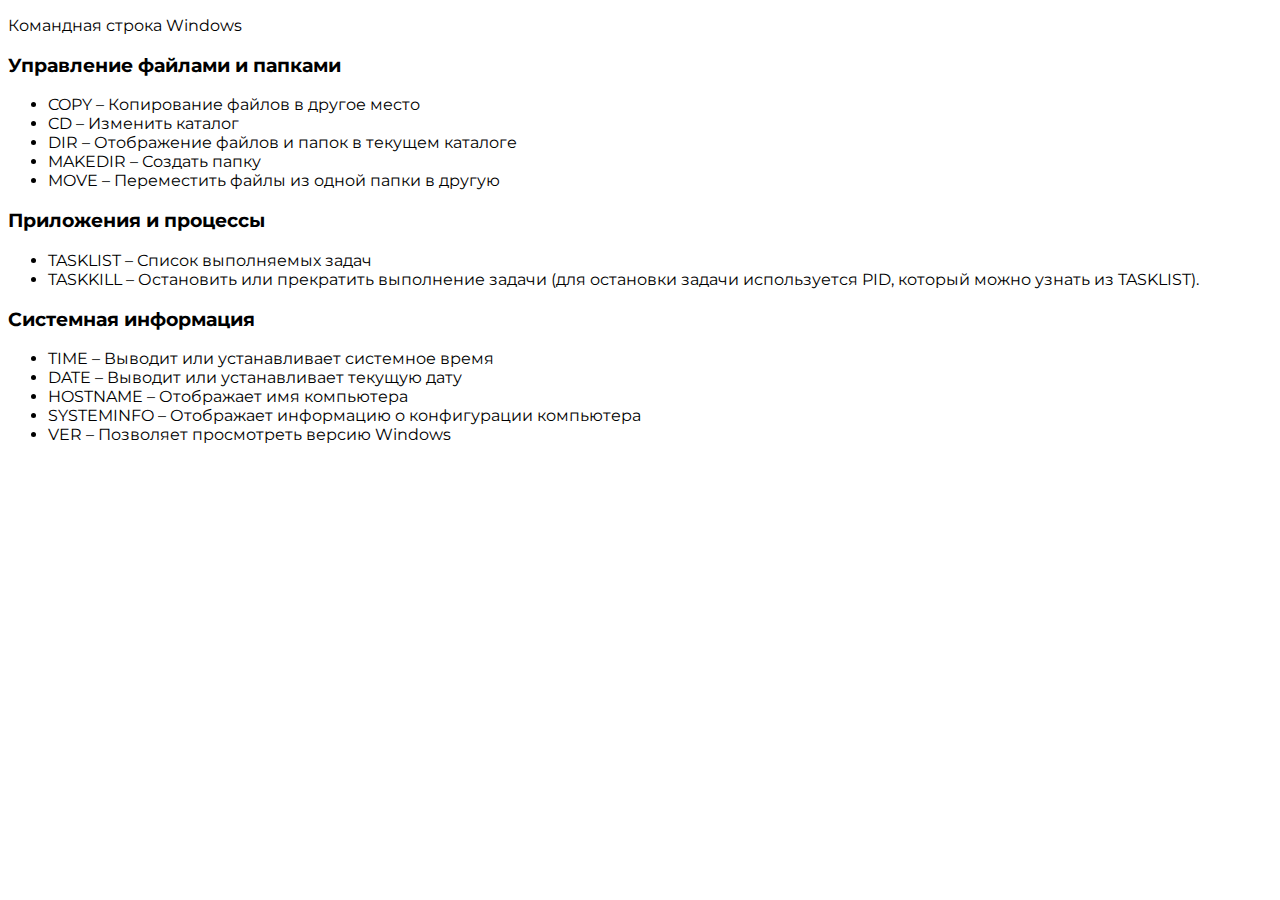
==== html/cmd.html @ dd722b7d "2 commit" ====
<!DOCTYPE html>
<html>
   <head>
      <title>Windows</title>
      <link rel="stylesheet" type="text/css" href="../css/style.css">
      <link rel="stylesheet" type="text/css" href="../css/font-awesome.css">
      <link rel="shortcut icon" href="https://my.sky.pro/assets/skypro/favicon-32x32.png" type="image/x-icon">
      <link href="https://fonts.googleapis.com/css?family=Montserrat:700" rel="stylesheet">
      <meta charset="utf-8">
      <meta name="viewport" content="width=device-width, initial-scale=1">
   </head>
   <body>
      <!--Card-->
      <div class="card animated fadeIn">
         <p class="subtitle">Командная строка Windows</p>
         <h3 id="rt-0"> Управление файлами и папками</h3>
         <ul>
            <li>COPY – Копирование файлов в другое место</li>
            <li>CD – Изменить каталог</li>
            <li>DIR – Отображение файлов и папок в текущем каталоге</li>
            <li>MAKEDIR – Создать папку</li>
            <li>MOVE – Переместить файлы из одной папки в другую</li>
         </ul>
         <h3 id="rt-1">Приложения и процессы</h3>
         <ul>
            <li>TASKLIST – Список выполняемых задач</li>
            <li>TASKKILL – Остановить или прекратить выполнение задачи (для остановки задачи используется PID, который можно узнать из TASKLIST).</li>
         </ul>
         <h3 id="rt-3">Системная информация</h3>
         <ul>
            <li>TIME – Выводит или устанавливает системное время</li>
            <li>DATE – Выводит или устанавливает текущую дату</li>
            <li>HOSTNAME – Отображает имя компьютера</li>
            <li>SYSTEMINFO – Отображает информацию о конфигурации компьютера</li>
            <li>VER – Позволяет просмотреть версию Windows</li>
         </ul>
      </div>
      <!--footer-->
      <footer class="animated fadeIn">
         <p class="location" align="center">
            <a href="../index.html">Вернуться на главную</a>
         </p>
         &copy; 2024. SkyPro
      </footer>
   </body>
</html>
---- css/style.css ----
* {
	font-family: 'Montserrat', sans-serif;
}

body {
	width: 100 %;
	margin: 0 px;
	background-image: url(../img/bg.jpg);
	background-repeat: repeat-y no-repeat;
	background-size: cover;
	background-position: center;
	background-attachment: fixed;
}

.icons>a {
	text-decoration: none;
	color: darkgray;
}

.location>a {
	text-decoration: none;
	color: white;
}

.location:hover {
	box-shadow: 0 8 px 16 px 0 rgba (0, 0, 0, 0.2);
}


/*---------- Responsive Grid ---------------*/

@ media screen and (min-width: 1001px) {
	.card {
		margin-left: 32 %;
		margin-top: 2 %;
		padding: 0 px;
		background-color: white;
		box-shadow: 0 4 px 8 px 0 rgba (0, 0, 0, 0.2);
		transition: 0.3 s;
		width: 35 %;
		border-radius: 5 px;
	}
	.card:hover {
		box-shadow: 0 8 px 16 px 0 rgba (0, 0, 0, 1);
	}
	img {
		border: 20 px solid white;
		border-radius: 50 %;
		margin-top: 8 %;
		margin-bottom: -15 % ! important;
		width: 30 %;
	}
	.name {
		text-align: center;
		font-size: 2.8 em;
		color: gainsboro;
		margin-top: 15 %;
		margin-bottom: auto;
		text-transform: capitalize;
	}
	hr {
		width: 93 %;
		height: 2 px;
		background-color: gainsboro;
		border: 0 px;
	}
	.subtitle {
		text-align: center;
		font-size: 1.5 em;
		color: darkgray;
	}
	.icons {
		font-size: 18 px;
		text-align: center;
		margin-right: 0 px;
		margin-left: 0 px;
		color: darkgray;
		margin-bottom: 40 px;
	}
	.location {
		text-align: center;
		color: white;
		font-size: 1.5 em;
		display: block;
		background-color: rgba (175,133,255,1);
		padding: 10 px;
		margin-left: 7 %;
		margin-right: 7 %;
		border-radius: 8 px;
	}
}

@ media (min-width: 100 px) and (max-width: 728 px) and (orientation: portrait) {
	body {
		width: 100 %;
		margin: 0 px;
		background: url(../img/bg.jpg) fixed no;
		overflow-x: hidden;
	}
	hr {
		width: 93 %;
		height: 2 px;
		background-color: gainsboro;
		border: 0 px;
	}
	.card {
		margin-top: 10 %;
		margin-left: 2 %;
		margin-right: 0 px;
		background-color: white;
		box-shadow: 0 4 px 8 px 0 rgba (0, 0, 0, 0.2);
		transition: 0.3 s;
		width: 95 %;
		border-radius: 5 px;
	}
	.card:hover {
		box-shadow: 0 8 px 16 px 0 rgba (0, 0, 0, 1);
	}
	img {
		border: 15 px solid white;
		margin-bottom: -20 % ! important;
		border-radius: 50 %;
		width: 33 %;
	}
	.name {
		padding-right: 4 px;
		padding-left: 4 px;
		text-align: center;
		font-size: 2.5 em;
		color: gainsboro;
		margin-top: 16 %;
		margin-bottom: auto;
		text-transform: capitalize;
	}
	.subtitle {
		text-align: center;
		font-size: 1.2 em;
		color: darkgray;
	}
	.icons {
		font-size: 11 px;
		text-align: center;
		margin-right: 0 px;
		margin-left: 0 px;
		color: darkgray;
		margin-bottom: 40 px;
	}
	.location {
		text-align: center;
		color: white;
		font-size: 0.8 em;
		display: block;
		background-color: rgba (175,133,255,1);
		padding: 10 px;
		margin-left: 7 %;
		margin-right: 7 %;
		border-radius: 8 px;
	}
}

@ media (min-width: 100px) and (max-width: 728px) and (orientation:landscape) {
	body {
		width: 100 %;
		margin: 0 px;
		background: url(../img/bg.jpg) fixed no;
		overflow-x: hidden;
	}
	hr {
		width: 93 %;
		height: 2 px;
		background-color: gainsboro;
		border: 0 px;
	}
	.card {
		margin-top: 6 %;
		margin-left: 9 %;
		margin-right: 0 px;
		background-color: white;
		box-shadow: 0 4 px 8 px 0 rgba (0, 0, 0, 0.2);
		transition: 0.3 s;
		width: 80 %;
		border-radius: 5 px;
	}
	.card:hover {
		box-shadow: 0 8 px 16 px 0 rgba (0, 0, 0, 1);
	}
	img {
		border: 15 px solid white;
		margin-bottom: -15 % ! important;
		border-radius: 50 %;
		width: 25 %;
	}
	.name {
		padding-right: 4 px;
		padding-left: 4 px;
		text-align: center;
		font-size: 2.8 em;
		color: gainsboro;
		margin-top: 16 %;
		margin-bottom: auto;
		text-transform: capitalize;
	}
	.subtitle {
		text-align: center;
		font-size: 1.9 em;
		color: darkgray;
	}
	.icons {
		font-size: 18 px;
		text-align: center;
		margin-right: 0 px;
		margin-left: 0 px;
		color: darkgray;
		margin-bottom: 40 px;
	}
	.location {
		text-align: center;
		color: white;
		font-size: 1.5 em;
		display: block;
		background-color: rgba (175,133,255,1);
		padding: 10 px;
		margin-left: 7 %;
		margin-right: 7 %;
		border-radius: 8 px;
	}
}

@ media  screen and (min-width: 728px) and (max-width: 1000px) {
	body {
		width: 100 %;
		margin: 0 px;
		background: url(../img/bg.jpg) fixed no;
		overflow-x: hidden;
	}
	hr {
		width: 93 %;
		height: 2 px;
		background-color: gainsboro;
		border: 0 px;
	}
	.card {
		margin-top: 4 %;
		margin-left: 13 %;
		align-content: center;
		background-color: white;
		box-shadow: 0 4 px 8 px 0 rgba (0, 0, 0, 0.2);
		transition: 0.3 s;
		width: 75 %;
		border-radius: 5 px;
	}
	.card:hover {
		box-shadow: 0 8 px 16 px 0 rgba (0, 0, 0, 1);
	}
	img {
		border: 15 px solid white;
		margin-bottom: -18 % ! important;
		border-radius: 50 %;
		width: 30 %;
	}
	.name {
		text-align: center;
		font-size: 2.5 em;
		color: gainsboro;
		margin-top: 16 %;
		margin-bottom: auto;
		text-transform: capitalize;
	}
	.subtitle {
		text-align: center;
		font-size: 2 em;
		color: darkgray;
	}
	.icons {
		font-size: 15 px;
		text-align: center;
		margin-right: 0 px;
		margin-left: 0 px;
		color: darkgray;
		margin-bottom: 40 px;
	}
	.location {
		text-align: center;
		color: white;
		font-size: 1.8 em;
		display: block;
		background-color: rgba (175,133,255,1);
		padding: 10 px;
		margin-left: 7 %;
		margin-right: 7 %;
		border-radius: 8 px;
	}
}


/*---------- Responsive Grid Ends ---------------*/
footer {
	text-align: center;
	color: white;
	font-size: 1.2 em
}
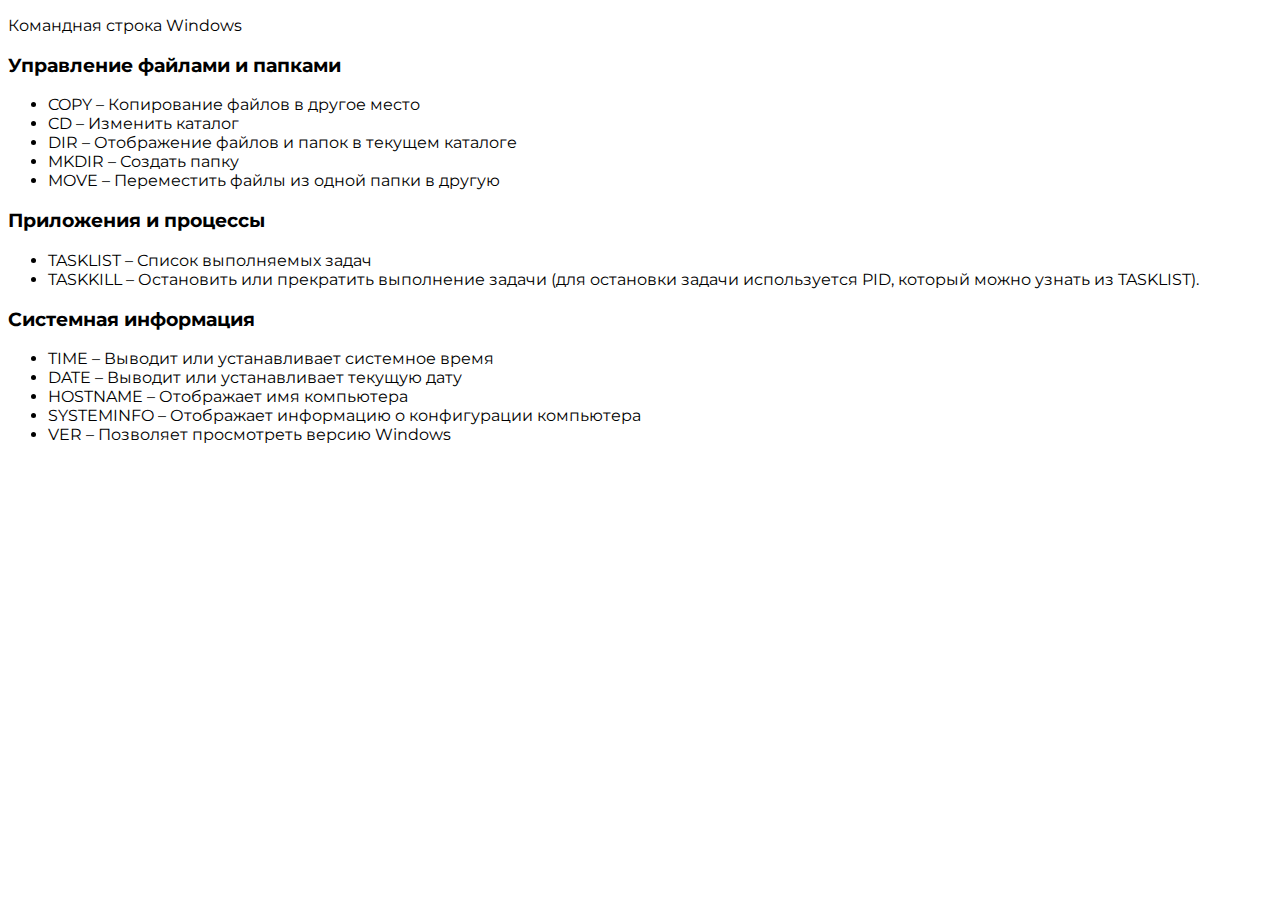
==== commit 24f93a5b: "6 commit" ====
--- a/html/cmd.html
+++ b/html/cmd.html
@@ -4,7 +4,7 @@
       <title>Windows</title>
       <link rel="stylesheet" type="text/css" href="../css/style.css">
       <link rel="stylesheet" type="text/css" href="../css/font-awesome.css">
-      <link rel="shortcut icon" href="https://my.sky.pro/assets/skypro/favicon-32x32.png" type="image/x-icon">
+      <link rel="shortcut icon" href="file:///C:/Users/vova1/OneDrive/Рабочий%20стол/skypro_final_task_galochkina/img/favicon-32x32.png" type="image/x-icon">
       <link href="https://fonts.googleapis.com/css?family=Montserrat:700" rel="stylesheet">
       <meta charset="utf-8">
       <meta name="viewport" content="width=device-width, initial-scale=1">
@@ -18,7 +18,7 @@
             <li>COPY – Копирование файлов в другое место</li>
             <li>CD – Изменить каталог</li>
             <li>DIR – Отображение файлов и папок в текущем каталоге</li>
-            <li>MAKEDIR – Создать папку</li>
+            <li>MKDIR – Создать папку</li>
             <li>MOVE – Переместить файлы из одной папки в другую</li>
          </ul>
          <h3 id="rt-1">Приложения и процессы</h3>
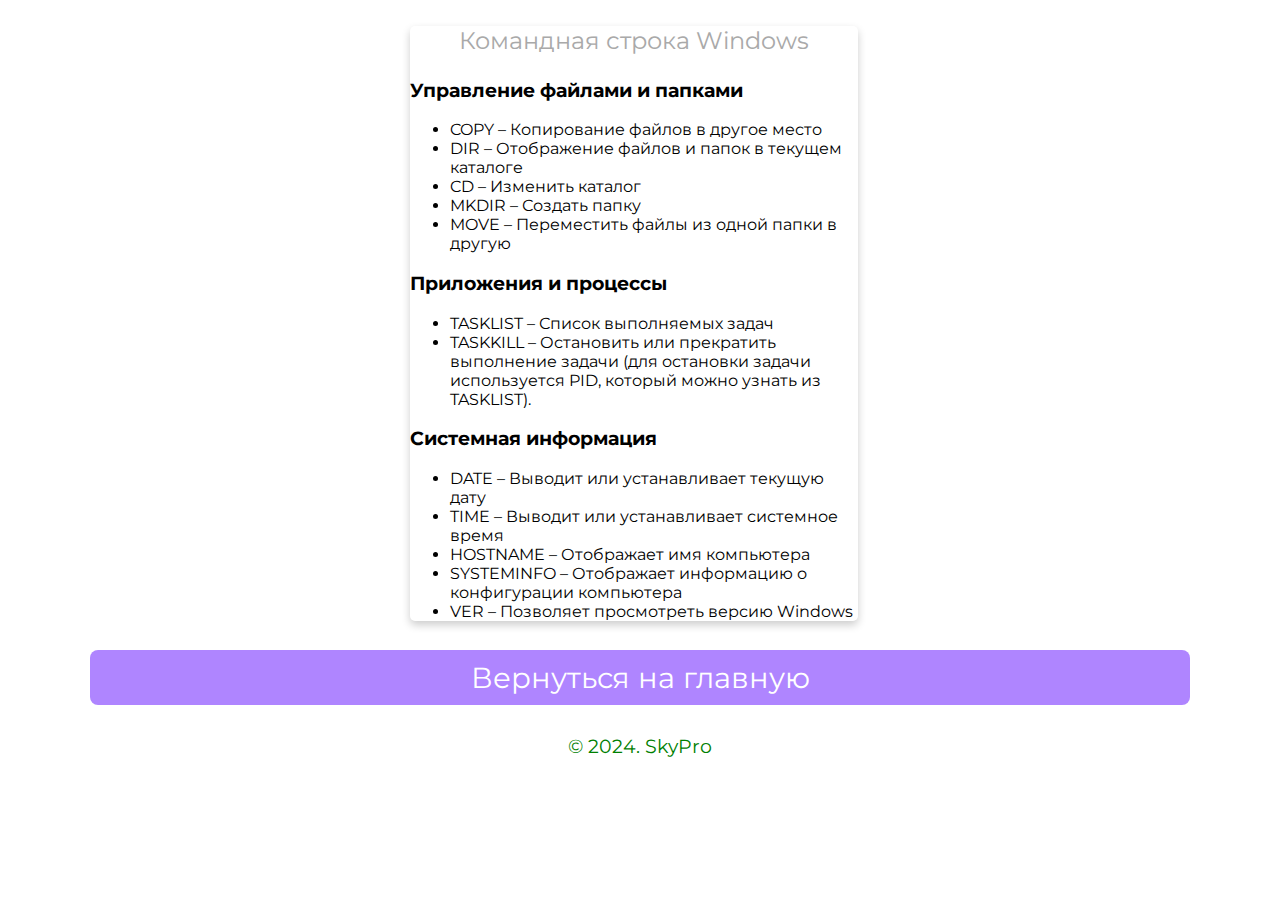
==== commit 22eecf80: "Merge 91cb76b1c690794f1e94e9c5d8bbc85469e7c7e1 into 71b51c3827b2974a1ff5dd204e92a93de5986c6e" ====
--- a/html/cmd.html
+++ b/html/cmd.html
@@ -1,10 +1,10 @@
 <!DOCTYPE html>
 <html>
    <head>
-      <title>Windows</title>
+      <title>terminal Windows</title>
       <link rel="stylesheet" type="text/css" href="../css/style.css">
       <link rel="stylesheet" type="text/css" href="../css/font-awesome.css">
-      <link rel="shortcut icon" href="file:///C:/Users/vova1/OneDrive/Рабочий%20стол/skypro_final_task_galochkina/img/favicon-32x32.png" type="image/x-icon">
+      <link rel="shortcut icon" href="../img/fav.ico" type="image/x-icon">
       <link href="https://fonts.googleapis.com/css?family=Montserrat:700" rel="stylesheet">
       <meta charset="utf-8">
       <meta name="viewport" content="width=device-width, initial-scale=1">
@@ -16,8 +16,8 @@
          <h3 id="rt-0"> Управление файлами и папками</h3>
          <ul>
             <li>COPY – Копирование файлов в другое место</li>
-            <li>CD – Изменить каталог</li>
             <li>DIR – Отображение файлов и папок в текущем каталоге</li>
+            <li>CD – Изменить каталог </li>
             <li>MKDIR – Создать папку</li>
             <li>MOVE – Переместить файлы из одной папки в другую</li>
          </ul>
@@ -28,8 +28,8 @@
          </ul>
          <h3 id="rt-3">Системная информация</h3>
          <ul>
-            <li>TIME – Выводит или устанавливает системное время</li>
             <li>DATE – Выводит или устанавливает текущую дату</li>
+            <li>TIME – Выводит или устанавливает системное время </li>
             <li>HOSTNAME – Отображает имя компьютера</li>
             <li>SYSTEMINFO – Отображает информацию о конфигурации компьютера</li>
             <li>VER – Позволяет просмотреть версию Windows</li>
@@ -37,10 +37,10 @@
       </div>
       <!--footer-->
       <footer class="animated fadeIn">
-         <p class="location" align="center">
+          <p class="location" align="center">
             <a href="../index.html">Вернуться на главную</a>
          </p>
          &copy; 2024. SkyPro
       </footer>
    </body>
-</html>+</html>
--- a/css/style.css
+++ b/css/style.css
@@ -3,8 +3,8 @@
 }
 
 body {
-	width: 100 %;
-	margin: 0 px;
+	width: 100%;
+	margin: 0px;
 	background-image: url(../img/bg.jpg);
 	background-repeat: repeat-y no-repeat;
 	background-size: cover;
@@ -14,7 +14,7 @@
 
 .icons>a {
 	text-decoration: none;
-	color: darkgray;
+	color:blue;
 }
 
 .location>a {
@@ -23,272 +23,272 @@
 }
 
 .location:hover {
-	box-shadow: 0 8 px 16 px 0 rgba (0, 0, 0, 0.2);
+	box-shadow: 0 8px 16px 0 rgba(0, 0, 0, 0.2);
 }
 
 
 /*---------- Responsive Grid ---------------*/
 
-@ media screen and (min-width: 1001px) {
+@media screen and (min-width: 1001px) {
 	.card {
-		margin-left: 32 %;
-		margin-top: 2 %;
-		padding: 0 px;
+		margin-left: 32%;
+		margin-top: 2%;
+		padding: 0px;
 		background-color: white;
-		box-shadow: 0 4 px 8 px 0 rgba (0, 0, 0, 0.2);
-		transition: 0.3 s;
-		width: 35 %;
-		border-radius: 5 px;
+		box-shadow: 0 4px 8px 0 rgba(0, 0, 0, 0.2);
+		transition: 0.3s;
+		width: 35%;
+		border-radius: 5px;
 	}
 	.card:hover {
-		box-shadow: 0 8 px 16 px 0 rgba (0, 0, 0, 1);
+		box-shadow: 0 8px 16px 0 rgba(0, 0, 0, 1);
 	}
 	img {
-		border: 20 px solid white;
-		border-radius: 50 %;
-		margin-top: 8 %;
-		margin-bottom: -15 % ! important;
-		width: 30 %;
+		border: 20px solid white;
+		border-radius: 50%;
+		margin-top: 8%;
+		margin-bottom: -15% !important;
+		width: 30%;
 	}
 	.name {
 		text-align: center;
-		font-size: 2.8 em;
+		font-size: 2.8em;
 		color: gainsboro;
-		margin-top: 15 %;
+		margin-top: 15%;
 		margin-bottom: auto;
 		text-transform: capitalize;
 	}
 	hr {
-		width: 93 %;
-		height: 2 px;
+		width: 93%;
+		height: 2px;
 		background-color: gainsboro;
-		border: 0 px;
+		border: 0px;
 	}
 	.subtitle {
 		text-align: center;
-		font-size: 1.5 em;
+		font-size: 1.5em;
 		color: darkgray;
 	}
 	.icons {
-		font-size: 18 px;
-		text-align: center;
-		margin-right: 0 px;
-		margin-left: 0 px;
-		color: darkgray;
-		margin-bottom: 40 px;
+		font-size: 18px;
+		text-align: center;
+		margin-right: 0px;
+		margin-left: 0px;
+		color: darkgray;
+		margin-bottom: 40px;
 	}
 	.location {
 		text-align: center;
 		color: white;
-		font-size: 1.5 em;
+		font-size: 1.5em;
 		display: block;
-		background-color: rgba (175,133,255,1);
-		padding: 10 px;
-		margin-left: 7 %;
-		margin-right: 7 %;
-		border-radius: 8 px;
-	}
-}
-
-@ media (min-width: 100 px) and (max-width: 728 px) and (orientation: portrait) {
+		background-color: rgba(175,133,255,1);
+		padding: 10px;
+		margin-left: 7%;
+		margin-right: 7%;
+		border-radius: 8px;
+	}
+}
+
+@media (min-width: 100px) and (max-width: 728px) and (orientation:portrait) {
 	body {
-		width: 100 %;
-		margin: 0 px;
+		width: 100%;
+		margin: 0px;
 		background: url(../img/bg.jpg) fixed no;
 		overflow-x: hidden;
 	}
 	hr {
-		width: 93 %;
-		height: 2 px;
+		width: 93%;
+		height: 2px;
 		background-color: gainsboro;
-		border: 0 px;
+		border: 0px;
 	}
 	.card {
-		margin-top: 10 %;
-		margin-left: 2 %;
-		margin-right: 0 px;
+		margin-top: 10%;
+		margin-left: 2%;
+		margin-right: 0px;
 		background-color: white;
-		box-shadow: 0 4 px 8 px 0 rgba (0, 0, 0, 0.2);
-		transition: 0.3 s;
-		width: 95 %;
-		border-radius: 5 px;
+		box-shadow: 0 4px 8px 0 rgba(0, 0, 0, 0.2);
+		transition: 0.3s;
+		width: 95%;
+		border-radius: 5px;
 	}
 	.card:hover {
-		box-shadow: 0 8 px 16 px 0 rgba (0, 0, 0, 1);
+		box-shadow: 0 8px 16px 0 rgba(0, 0, 0, 1);
 	}
 	img {
-		border: 15 px solid white;
-		margin-bottom: -20 % ! important;
-		border-radius: 50 %;
-		width: 33 %;
+		border: 15px solid white;
+		margin-bottom: -20% !important;
+		border-radius: 50%;
+		width: 33%;
 	}
 	.name {
-		padding-right: 4 px;
-		padding-left: 4 px;
-		text-align: center;
-		font-size: 2.5 em;
+		padding-right: 4px;
+		padding-left: 4px;
+		text-align: center;
+		font-size: 2.5em;
 		color: gainsboro;
-		margin-top: 16 %;
+		margin-top: 16%;
 		margin-bottom: auto;
 		text-transform: capitalize;
 	}
 	.subtitle {
 		text-align: center;
-		font-size: 1.2 em;
+		font-size: 1.2em;
 		color: darkgray;
 	}
 	.icons {
-		font-size: 11 px;
-		text-align: center;
-		margin-right: 0 px;
-		margin-left: 0 px;
-		color: darkgray;
-		margin-bottom: 40 px;
+		font-size: 11px;
+		text-align: center;
+		margin-right: 0px;
+		margin-left: 0px;
+		color: darkgray;
+		margin-bottom: 40px;
 	}
 	.location {
 		text-align: center;
 		color: white;
-		font-size: 0.8 em;
+		font-size: 0.8em;
 		display: block;
-		background-color: rgba (175,133,255,1);
-		padding: 10 px;
-		margin-left: 7 %;
-		margin-right: 7 %;
-		border-radius: 8 px;
-	}
-}
-
-@ media (min-width: 100px) and (max-width: 728px) and (orientation:landscape) {
+		background-color: rgba(175,133,255,1);
+		padding: 10px;
+		margin-left: 7%;
+		margin-right: 7%;
+		border-radius: 8px;
+	}
+}
+
+@media (min-width: 100px) and (max-width: 728px) and (orientation:landscape) {
 	body {
-		width: 100 %;
-		margin: 0 px;
+		width: 100%;
+		margin: 0px;
 		background: url(../img/bg.jpg) fixed no;
 		overflow-x: hidden;
 	}
 	hr {
-		width: 93 %;
-		height: 2 px;
+		width: 93%;
+		height: 2px;
 		background-color: gainsboro;
-		border: 0 px;
+		border: 0px;
 	}
 	.card {
-		margin-top: 6 %;
-		margin-left: 9 %;
-		margin-right: 0 px;
+		margin-top: 6%;
+		margin-left: 9%;
+		margin-right: 0px;
 		background-color: white;
-		box-shadow: 0 4 px 8 px 0 rgba (0, 0, 0, 0.2);
-		transition: 0.3 s;
-		width: 80 %;
-		border-radius: 5 px;
+		box-shadow: 0 4px 8px 0 rgba(0, 0, 0, 0.2);
+		transition: 0.3s;
+		width: 80%;
+		border-radius: 5px;
 	}
 	.card:hover {
-		box-shadow: 0 8 px 16 px 0 rgba (0, 0, 0, 1);
+		box-shadow: 0 8px 16px 0 rgba(0, 0, 0, 1);
 	}
 	img {
-		border: 15 px solid white;
-		margin-bottom: -15 % ! important;
-		border-radius: 50 %;
-		width: 25 %;
+		border: 15px solid white;
+		margin-bottom: -15% !important;
+		border-radius: 50%;
+		width: 25%;
 	}
 	.name {
-		padding-right: 4 px;
-		padding-left: 4 px;
-		text-align: center;
-		font-size: 2.8 em;
+		padding-right: 4px;
+		padding-left: 4px;
+		text-align: center;
+		font-size: 2.8em;
 		color: gainsboro;
-		margin-top: 16 %;
+		margin-top: 16%;
 		margin-bottom: auto;
 		text-transform: capitalize;
 	}
 	.subtitle {
 		text-align: center;
-		font-size: 1.9 em;
+		font-size: 1.9em;
 		color: darkgray;
 	}
 	.icons {
-		font-size: 18 px;
-		text-align: center;
-		margin-right: 0 px;
-		margin-left: 0 px;
-		color: darkgray;
-		margin-bottom: 40 px;
+		font-size: 18px;
+		text-align: center;
+		margin-right: 0px;
+		margin-left: 0px;
+		color: darkgray;
+		margin-bottom: 40px;
 	}
 	.location {
 		text-align: center;
 		color: white;
-		font-size: 1.5 em;
+		font-size: 1.5em;
 		display: block;
-		background-color: rgba (175,133,255,1);
-		padding: 10 px;
-		margin-left: 7 %;
-		margin-right: 7 %;
-		border-radius: 8 px;
-	}
-}
-
-@ media  screen and (min-width: 728px) and (max-width: 1000px) {
+		background-color: rgba(175,133,255,1);
+		padding: 10px;
+		margin-left: 7%;
+		margin-right: 7%;
+		border-radius: 8px;
+	}
+}
+
+@media only screen and (min-width: 728px) and (max-width: 1000px) {
 	body {
-		width: 100 %;
-		margin: 0 px;
+		width: 100%;
+		margin: 0px;
 		background: url(../img/bg.jpg) fixed no;
 		overflow-x: hidden;
 	}
 	hr {
-		width: 93 %;
-		height: 2 px;
+		width: 93%;
+		height: 2px;
 		background-color: gainsboro;
-		border: 0 px;
+		border: 0px;
 	}
 	.card {
-		margin-top: 4 %;
-		margin-left: 13 %;
+		margin-top: 4%;
+		margin-left: 13%;
 		align-content: center;
 		background-color: white;
-		box-shadow: 0 4 px 8 px 0 rgba (0, 0, 0, 0.2);
-		transition: 0.3 s;
-		width: 75 %;
-		border-radius: 5 px;
+		box-shadow: 0 4px 8px 0 rgba(0, 0, 0, 0.2);
+		transition: 0.3s;
+		width: 75%;
+		border-radius: 5px;
 	}
 	.card:hover {
-		box-shadow: 0 8 px 16 px 0 rgba (0, 0, 0, 1);
+		box-shadow: 0 8px 16px 0 rgba(0, 0, 0, 1);
 	}
 	img {
-		border: 15 px solid white;
-		margin-bottom: -18 % ! important;
-		border-radius: 50 %;
-		width: 30 %;
+		border: 15px solid white;
+		margin-bottom: -18% !important;
+		border-radius: 50%;
+		width: 30%;
 	}
 	.name {
 		text-align: center;
-		font-size: 2.5 em;
+		font-size: 2.5em;
 		color: gainsboro;
-		margin-top: 16 %;
+		margin-top: 16%;
 		margin-bottom: auto;
 		text-transform: capitalize;
 	}
 	.subtitle {
 		text-align: center;
-		font-size: 2 em;
+		font-size: 2em;
 		color: darkgray;
 	}
 	.icons {
-		font-size: 15 px;
-		text-align: center;
-		margin-right: 0 px;
-		margin-left: 0 px;
-		color: darkgray;
-		margin-bottom: 40 px;
+		font-size: 15px;
+		text-align: center;
+		margin-right: 0px;
+		margin-left: 0px;
+		color: darkgray;
+		margin-bottom: 40px;
 	}
 	.location {
 		text-align: center;
 		color: white;
-		font-size: 1.8 em;
+		font-size: 1.8em;
 		display: block;
-		background-color: rgba (175,133,255,1);
-		padding: 10 px;
-		margin-left: 7 %;
-		margin-right: 7 %;
-		border-radius: 8 px;
+		background-color: rgba(175,133,255,1);
+		padding: 10px;
+		margin-left: 7%;
+		margin-right: 7%;
+		border-radius: 8px;
 	}
 }
 
@@ -296,6 +296,6 @@
 /*---------- Responsive Grid Ends ---------------*/
 footer {
 	text-align: center;
-	color: white;
-	font-size: 1.2 em
-}
+	color: green;
+	font-size: 1.2em
+}
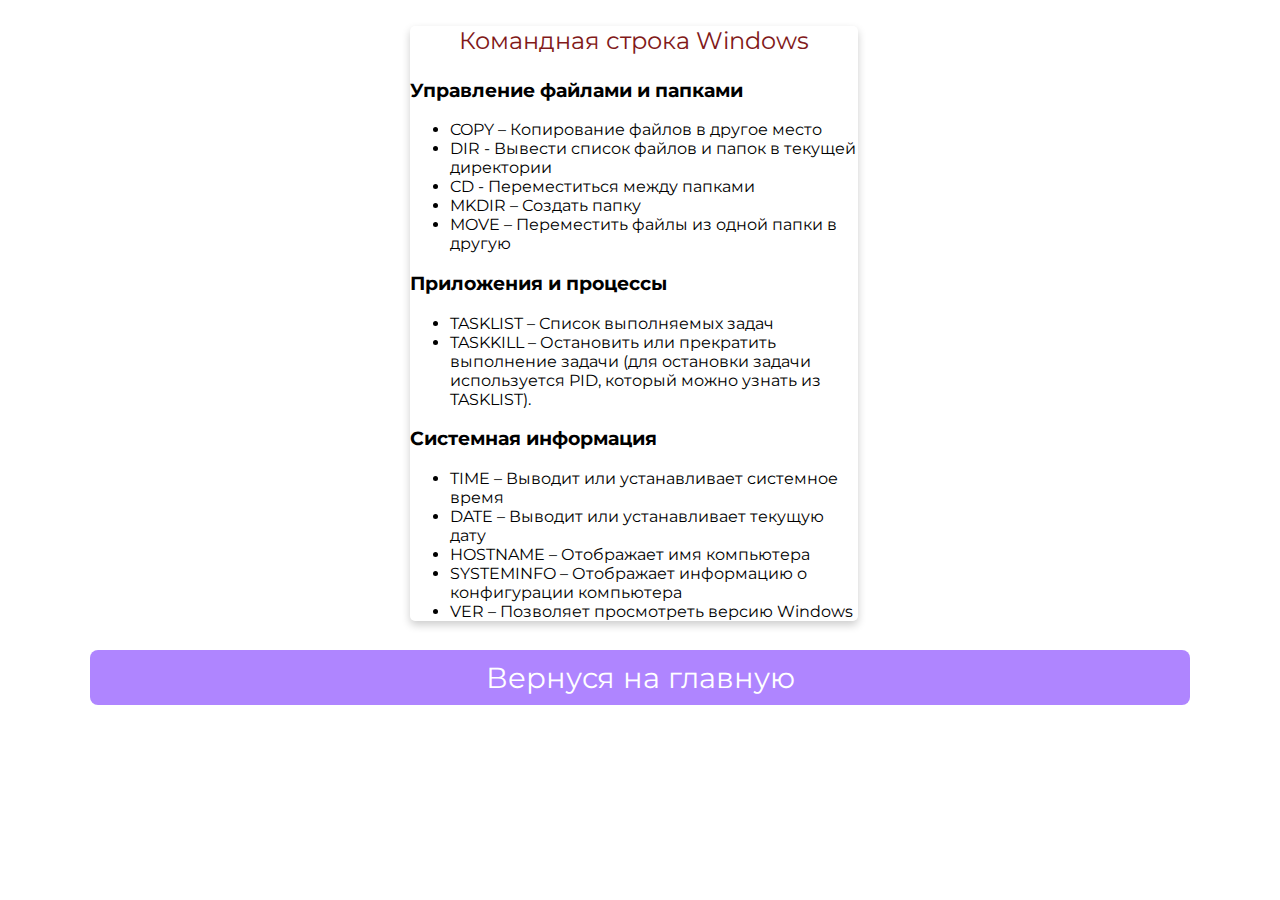
==== commit 610308f5: "финальное задание" ====
--- a/html/cmd.html
+++ b/html/cmd.html
@@ -1,10 +1,10 @@
 <!DOCTYPE html>
 <html>
    <head>
-      <title>terminal Windows</title>
+      <title>Portal for QA</title>
       <link rel="stylesheet" type="text/css" href="../css/style.css">
       <link rel="stylesheet" type="text/css" href="../css/font-awesome.css">
-      <link rel="shortcut icon" href="../img/fav.ico" type="image/x-icon">
+      <link rel="shortcut icon" href="C:\Users\admin\Desktop\finalwork\fav.jpg" type="image/x-icon">
       <link href="https://fonts.googleapis.com/css?family=Montserrat:700" rel="stylesheet">
       <meta charset="utf-8">
       <meta name="viewport" content="width=device-width, initial-scale=1">
@@ -16,8 +16,8 @@
          <h3 id="rt-0"> Управление файлами и папками</h3>
          <ul>
             <li>COPY – Копирование файлов в другое место</li>
-            <li>DIR – Отображение файлов и папок в текущем каталоге</li>
-            <li>CD – Изменить каталог </li>
+            <li>DIR - Вывести список файлов и папок в текущей директории</li>
+            <li>CD - Переместиться между папками</li>
             <li>MKDIR – Создать папку</li>
             <li>MOVE – Переместить файлы из одной папки в другую</li>
          </ul>
@@ -28,8 +28,8 @@
          </ul>
          <h3 id="rt-3">Системная информация</h3>
          <ul>
+            <li>TIME – Выводит или устанавливает системное время</li>
             <li>DATE – Выводит или устанавливает текущую дату</li>
-            <li>TIME – Выводит или устанавливает системное время </li>
             <li>HOSTNAME – Отображает имя компьютера</li>
             <li>SYSTEMINFO – Отображает информацию о конфигурации компьютера</li>
             <li>VER – Позволяет просмотреть версию Windows</li>
@@ -37,10 +37,10 @@
       </div>
       <!--footer-->
       <footer class="animated fadeIn">
-          <p class="location" align="center">
-            <a href="../index.html">Вернуться на главную</a>
+         <p class="location" align="center">
+            <a href="../index.html">Вернуся на главную</a>
          </p>
          &copy; 2024. SkyPro
       </footer>
    </body>
-</html>
+</html>--- a/css/style.css
+++ b/css/style.css
@@ -14,7 +14,7 @@
 
 .icons>a {
 	text-decoration: none;
-	color:blue;
+	color: darkgray;
 }
 
 .location>a {
@@ -67,7 +67,7 @@
 	.subtitle {
 		text-align: center;
 		font-size: 1.5em;
-		color: darkgray;
+		color: rgb(129, 25, 25);
 	}
 	.icons {
 		font-size: 18px;
@@ -135,7 +135,7 @@
 	.subtitle {
 		text-align: center;
 		font-size: 1.2em;
-		color: darkgray;
+		color: rgb(129, 25, 25);
 	}
 	.icons {
 		font-size: 11px;
@@ -203,7 +203,7 @@
 	.subtitle {
 		text-align: center;
 		font-size: 1.9em;
-		color: darkgray;
+		color: rgb(129, 25, 25)gray;
 	}
 	.icons {
 		font-size: 18px;
@@ -269,7 +269,7 @@
 	.subtitle {
 		text-align: center;
 		font-size: 2em;
-		color: darkgray;
+		color: rgb(129, 25, 25);
 	}
 	.icons {
 		font-size: 15px;
@@ -296,6 +296,6 @@
 /*---------- Responsive Grid Ends ---------------*/
 footer {
 	text-align: center;
-	color: green;
+	color: white;
 	font-size: 1.2em
 }
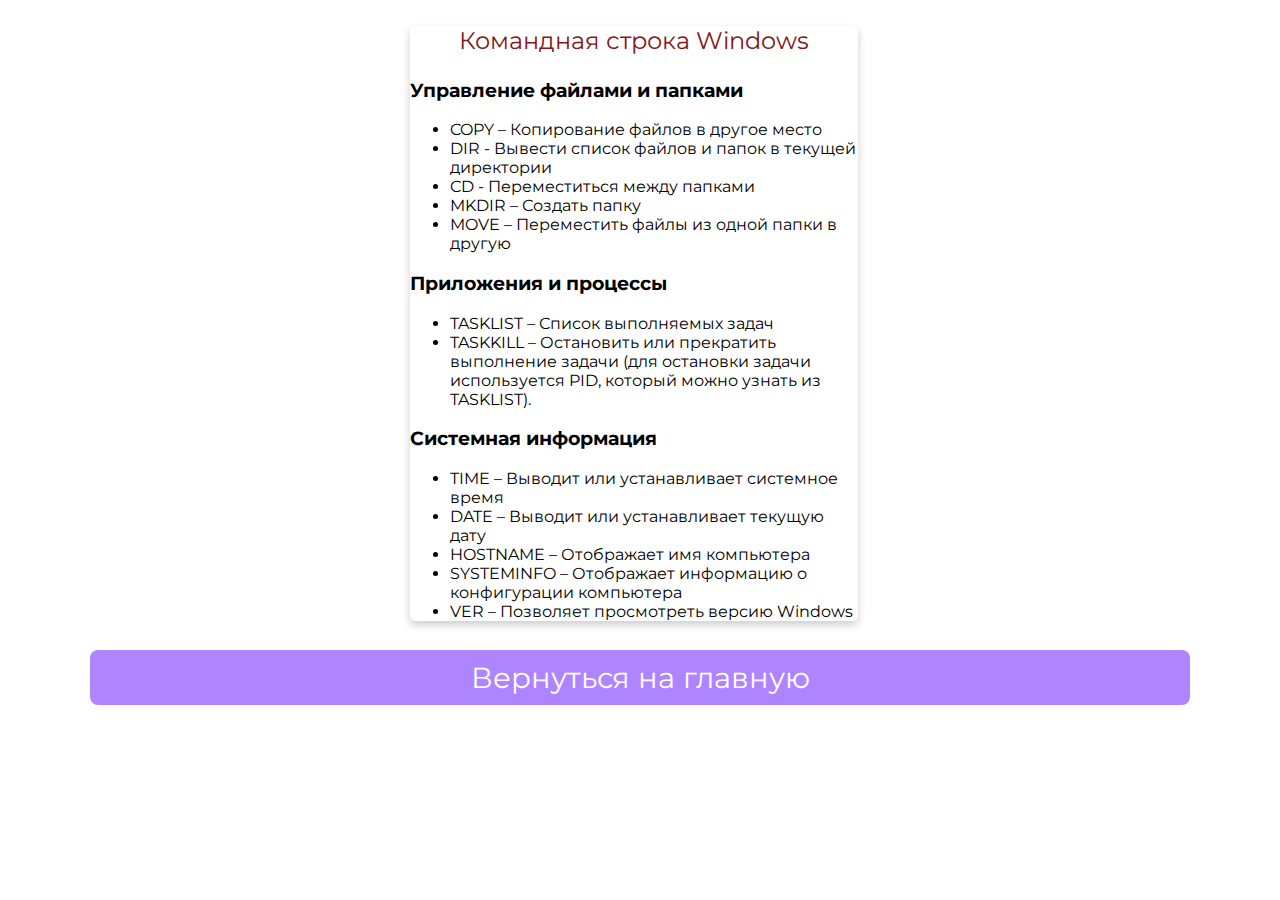
==== commit 309e857f: "Merge 4f550a868bab5424dafa7ca385ea9a716fc3f237 into 71b51c3827b2974a1ff5dd204e92a93de5986c6e" ====
--- a/html/cmd.html
+++ b/html/cmd.html
@@ -38,7 +38,7 @@
       <!--footer-->
       <footer class="animated fadeIn">
          <p class="location" align="center">
-            <a href="../index.html">Вернуся на главную</a>
+            <a href="../index.html">Вернуться на главную</a>
          </p>
          &copy; 2024. SkyPro
       </footer>
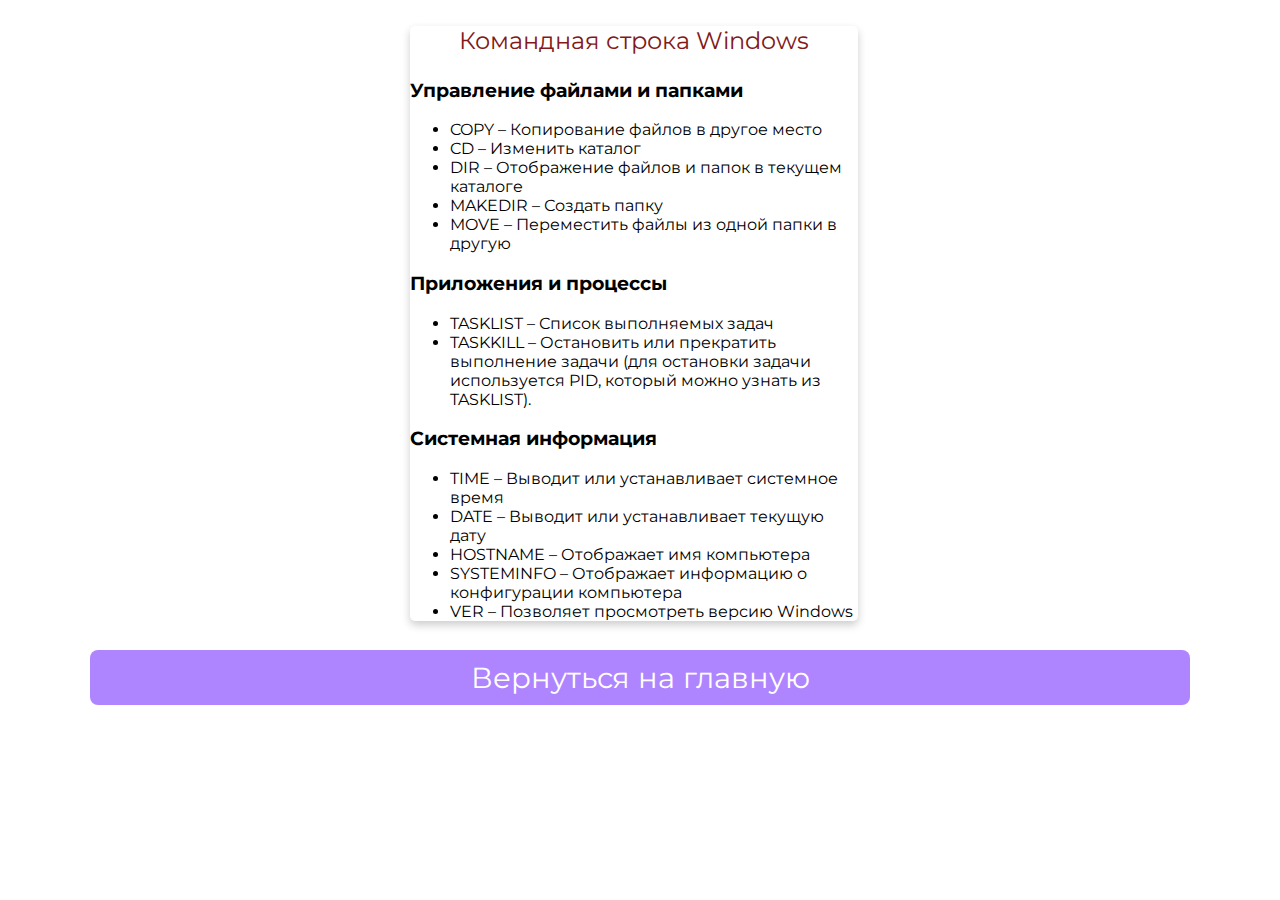
==== commit 08f8e7e2: "Merge 150b83bba4296c3a350c298d073a0007ead4125f into 71b51c3827b2974a1ff5dd204e92a93de5986c6e" ====
--- a/html/cmd.html
+++ b/html/cmd.html
@@ -1,10 +1,10 @@
-<!DOCTYPE html>
+﻿<!DOCTYPE html>
 <html>
    <head>
       <title>Portal for QA</title>
       <link rel="stylesheet" type="text/css" href="../css/style.css">
       <link rel="stylesheet" type="text/css" href="../css/font-awesome.css">
-      <link rel="shortcut icon" href="C:\Users\admin\Desktop\finalwork\fav.jpg" type="image/x-icon">
+      <link rel="shortcut icon" href="../img/fav.ico" type="image/x-icon">
       <link href="https://fonts.googleapis.com/css?family=Montserrat:700" rel="stylesheet">
       <meta charset="utf-8">
       <meta name="viewport" content="width=device-width, initial-scale=1">
@@ -16,9 +16,9 @@
          <h3 id="rt-0"> Управление файлами и папками</h3>
          <ul>
             <li>COPY – Копирование файлов в другое место</li>
-            <li>DIR - Вывести список файлов и папок в текущей директории</li>
-            <li>CD - Переместиться между папками</li>
-            <li>MKDIR – Создать папку</li>
+            <li>CD – Изменить каталог</li>
+            <li>DIR – Отображение файлов и папок в текущем каталоге</li>
+            <li>MAKEDIR – Создать папку</li>
             <li>MOVE – Переместить файлы из одной папки в другую</li>
          </ul>
          <h3 id="rt-1">Приложения и процессы</h3>
@@ -37,7 +37,7 @@
       </div>
       <!--footer-->
       <footer class="animated fadeIn">
-         <p class="location" align="center">
+            <p class="location" align="center">
             <a href="../index.html">Вернуться на главную</a>
          </p>
          &copy; 2024. SkyPro
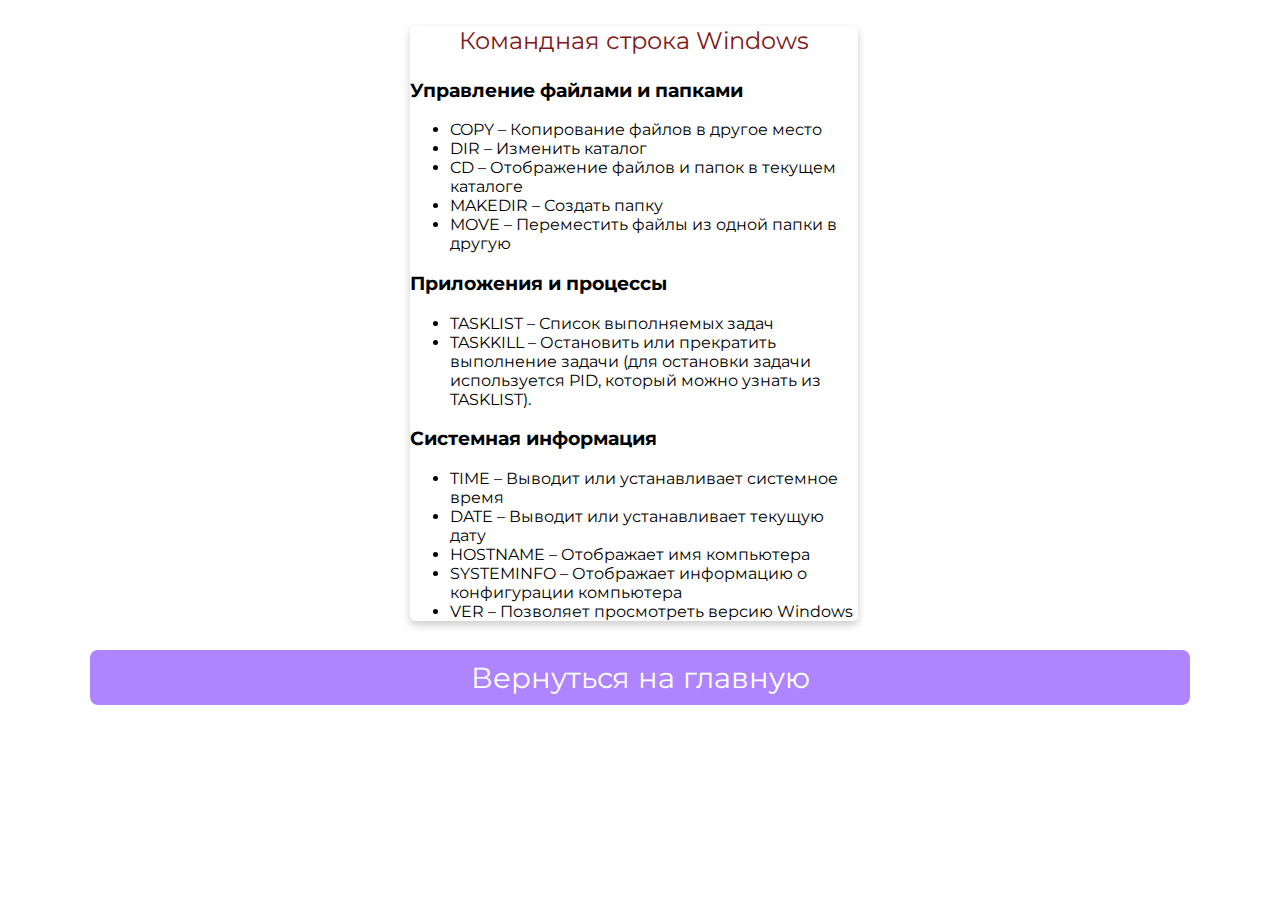
==== commit ec4b24c3: "first commit" ====
--- a/html/cmd.html
+++ b/html/cmd.html
@@ -1,4 +1,4 @@
-﻿<!DOCTYPE html>
+<!DOCTYPE html>
 <html>
    <head>
       <title>Portal for QA</title>
@@ -16,8 +16,8 @@
          <h3 id="rt-0"> Управление файлами и папками</h3>
          <ul>
             <li>COPY – Копирование файлов в другое место</li>
-            <li>CD – Изменить каталог</li>
-            <li>DIR – Отображение файлов и папок в текущем каталоге</li>
+            <li>DIR – Изменить каталог</li>
+            <li>CD – Отображение файлов и папок в текущем каталоге</li>
             <li>MAKEDIR – Создать папку</li>
             <li>MOVE – Переместить файлы из одной папки в другую</li>
          </ul>
@@ -37,8 +37,8 @@
       </div>
       <!--footer-->
       <footer class="animated fadeIn">
-            <p class="location" align="center">
-            <a href="../index.html">Вернуться на главную</a>
+         <p class="location" align="center">
+            <a href="C:\Users\Tim\Desktop\My_final_task\index.html">Вернуться на главную</a>
          </p>
          &copy; 2024. SkyPro
       </footer>
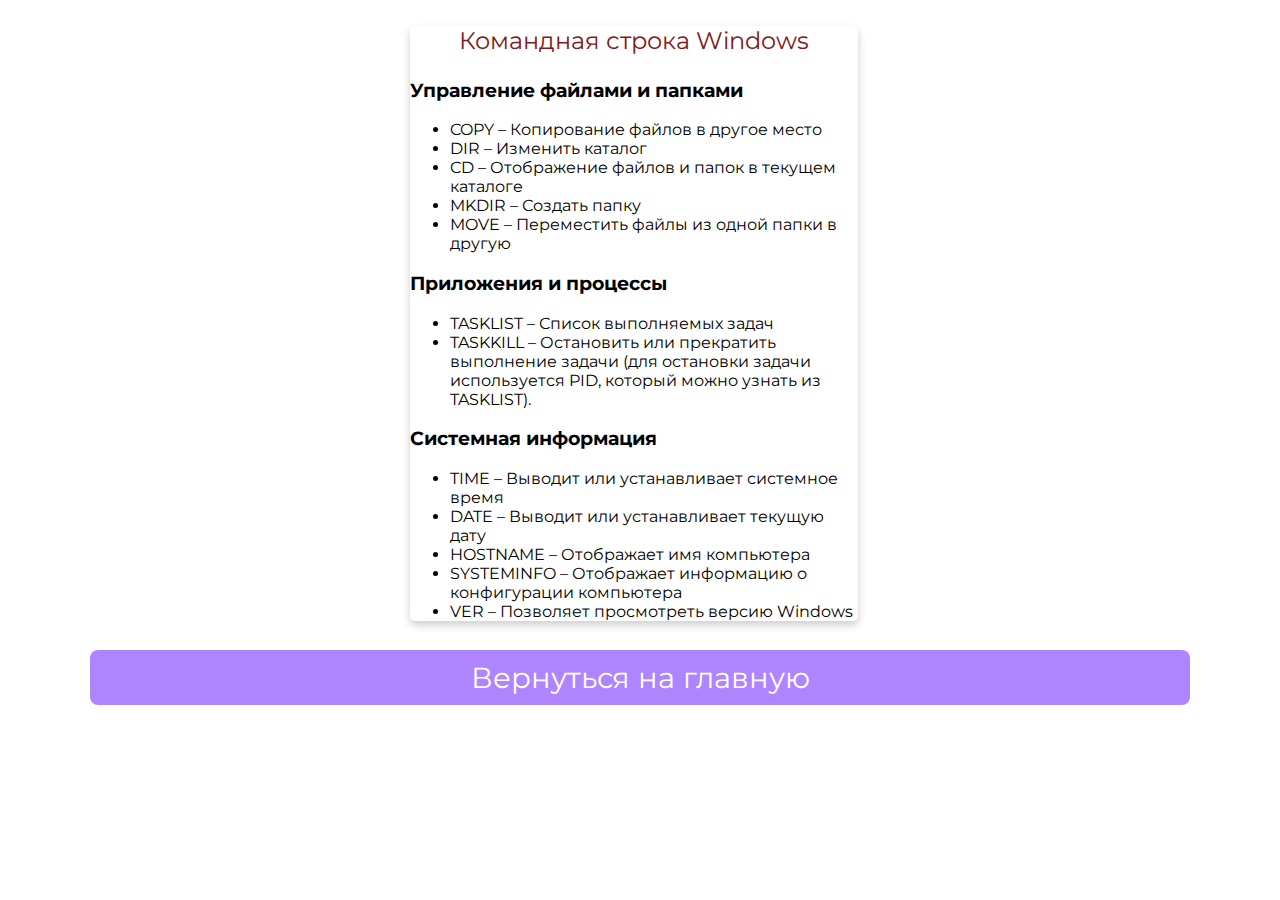
==== commit 668c243a: "first commit" ====
--- a/html/cmd.html
+++ b/html/cmd.html
@@ -18,7 +18,7 @@
             <li>COPY – Копирование файлов в другое место</li>
             <li>DIR – Изменить каталог</li>
             <li>CD – Отображение файлов и папок в текущем каталоге</li>
-            <li>MAKEDIR – Создать папку</li>
+            <li>MKDIR – Создать папку</li>
             <li>MOVE – Переместить файлы из одной папки в другую</li>
          </ul>
          <h3 id="rt-1">Приложения и процессы</h3>
